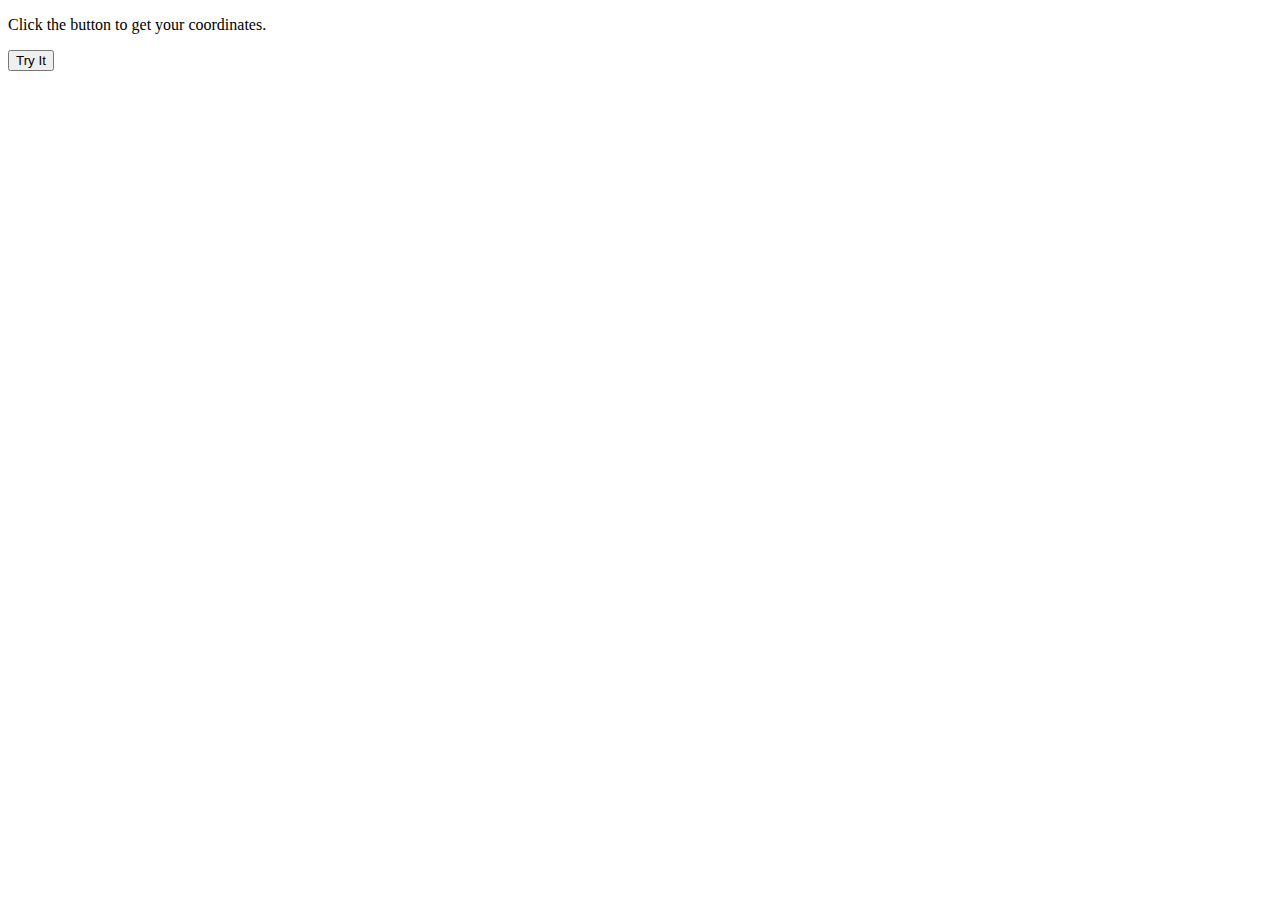
==== templates/index.html @ 1f64a07a "DB Not working" ====
<!DOCTYPE html>
<html lang="en">
<head>
    <meta charset="UTF-8">
    <meta http-equiv="X-UA-Compatible" content="IE=edge">
    <meta name="viewport" content="width=device-width, initial-scale=1.0">
    <title>Vehicle Servicing</title>
    <script src="script.js" defer></script>
</head>
<body>
    
    <p>Click the button to get your coordinates.</p>

    <button onclick="getLocation()">Try It</button>
    
    <p id="demo"></p>
</body>
</html>
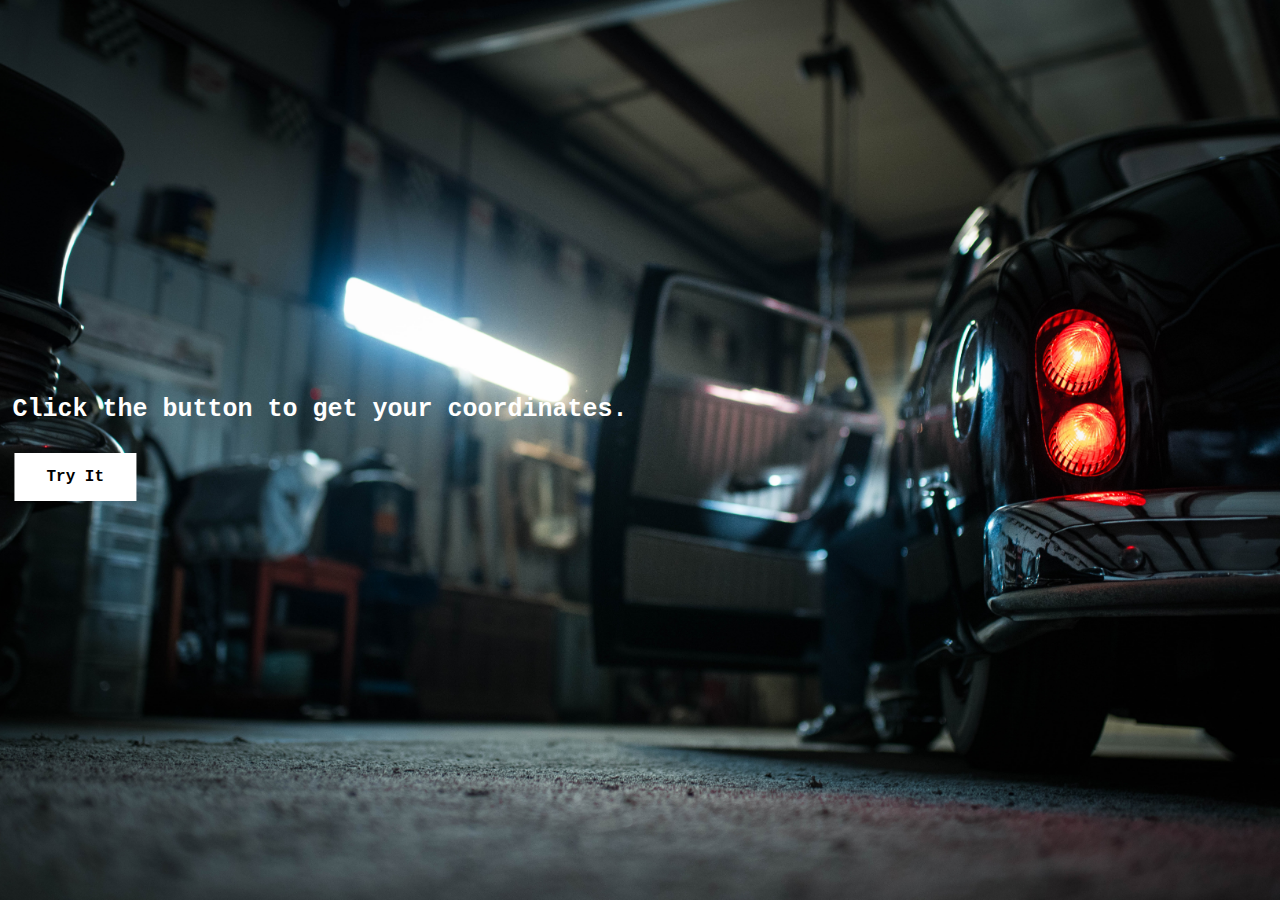
==== commit 02298333: "Changed the visuals of the website" ====
--- a/templates/index.html
+++ b/templates/index.html
@@ -6,13 +6,18 @@
     <meta name="viewport" content="width=device-width, initial-scale=1.0">
     <title>Vehicle Servicing</title>
     <script src="script.js" defer></script>
+    <link rel="stylesheet" href="../static/index.css">
 </head>
 <body>
     
+    <div class="bgimg">
+    <div class="middle">
     <p>Click the button to get your coordinates.</p>
 
-    <button onclick="getLocation()">Try It</button>
+    <button class="button" onclick="getLocation()">Try It</button>
     
     <p id="demo"></p>
+    </div>
+    </div>
 </body>
 </html>--- a/static/index.css
+++ b/static/index.css
@@ -0,0 +1,42 @@
+.bgimg {
+
+    background-image: url('car 3.jpg');
+    height: 100%;
+    background-position: center;
+    background-size: cover;
+    position: relative;
+    color: white;
+    font-family:  Courier ;
+    font-size: 25px;
+    font-weight: 600;
+  
+  }
+  
+  body, html {
+      height: 100%;
+      margin: 0;
+    }
+
+    .middle {
+        position: absolute;
+        top: 50%;
+        left: 25%;
+        transform: translate(-50%, -50%);
+        text-align: left;
+      }
+      .button {
+        background-color: #ffffff;
+        border: none;
+        color: #000000;
+        padding: 15px 32px;
+        text-align: center;
+        text-decoration: none;
+        display: inline-block;
+        font-size: 16px;
+        margin: 4px 2px;
+        cursor: pointer;
+        font-family:  Courier;
+        font-weight: 600;
+  
+      }
+    